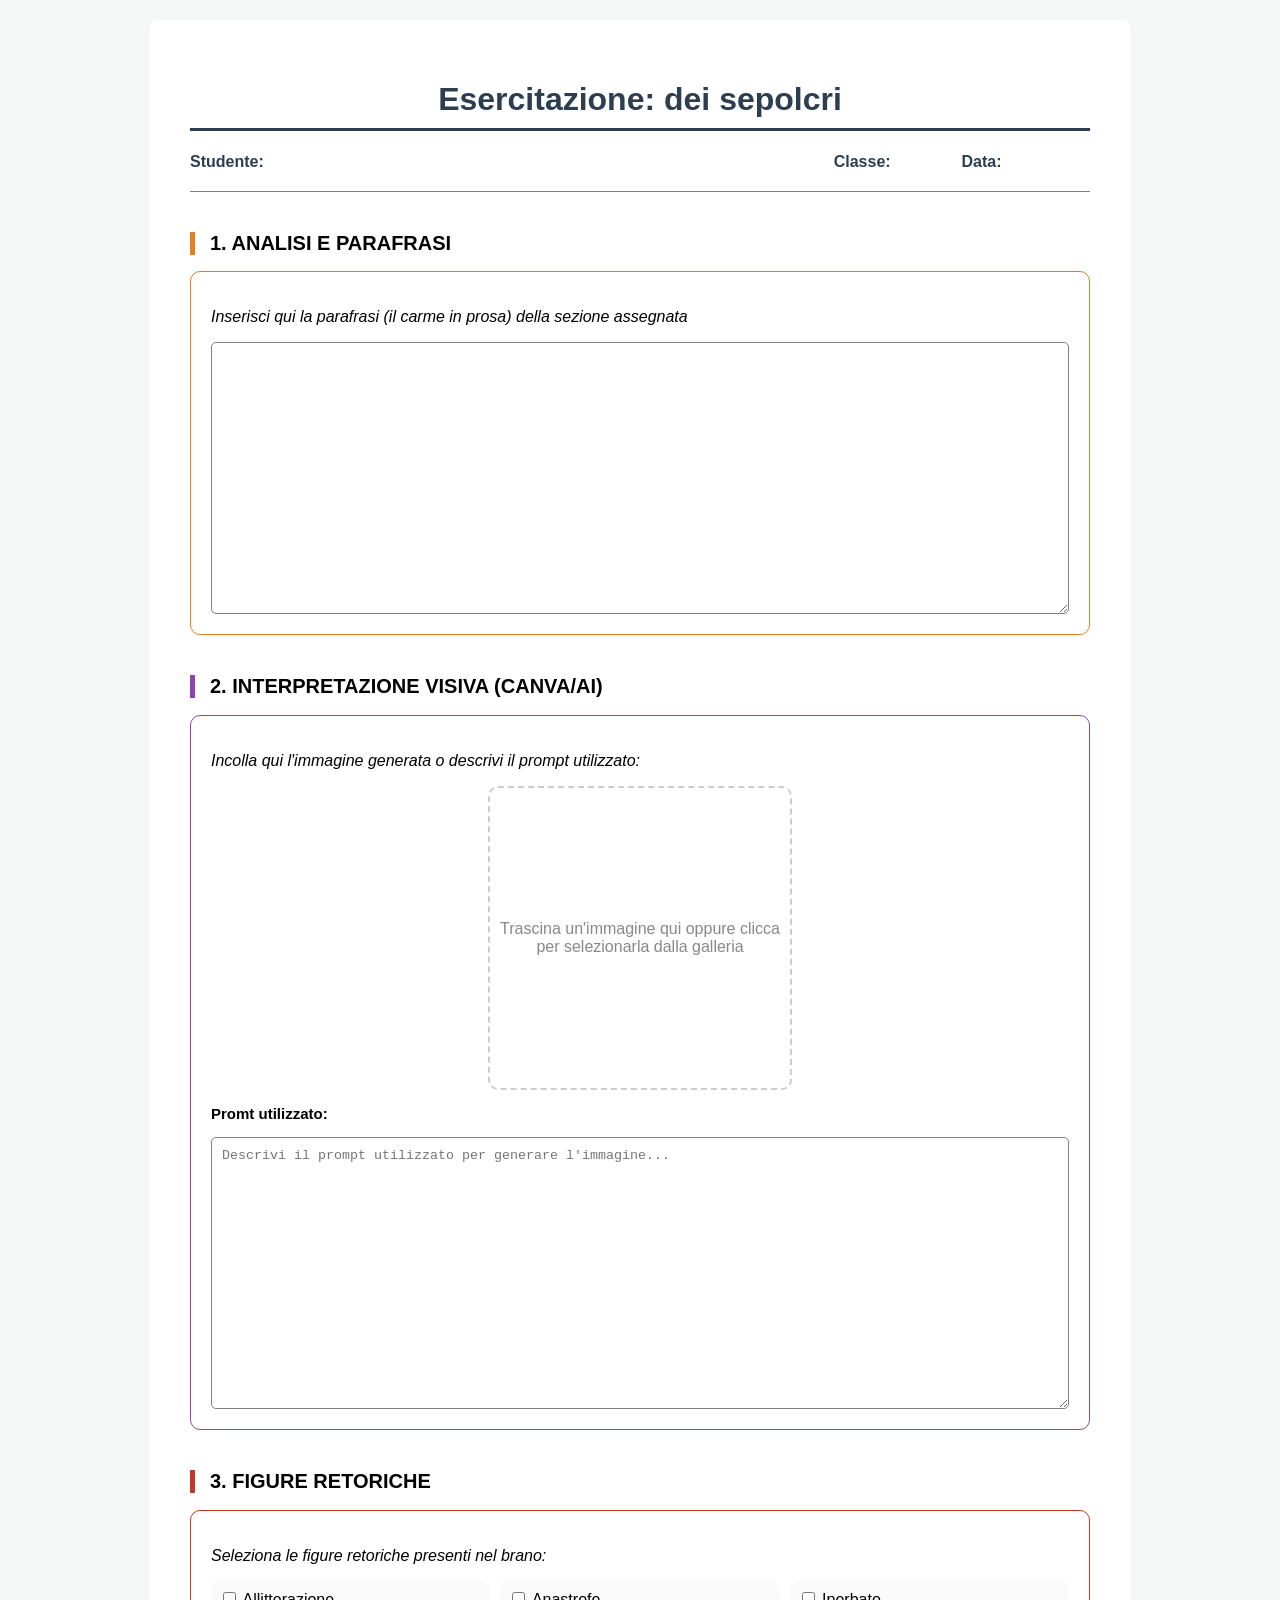
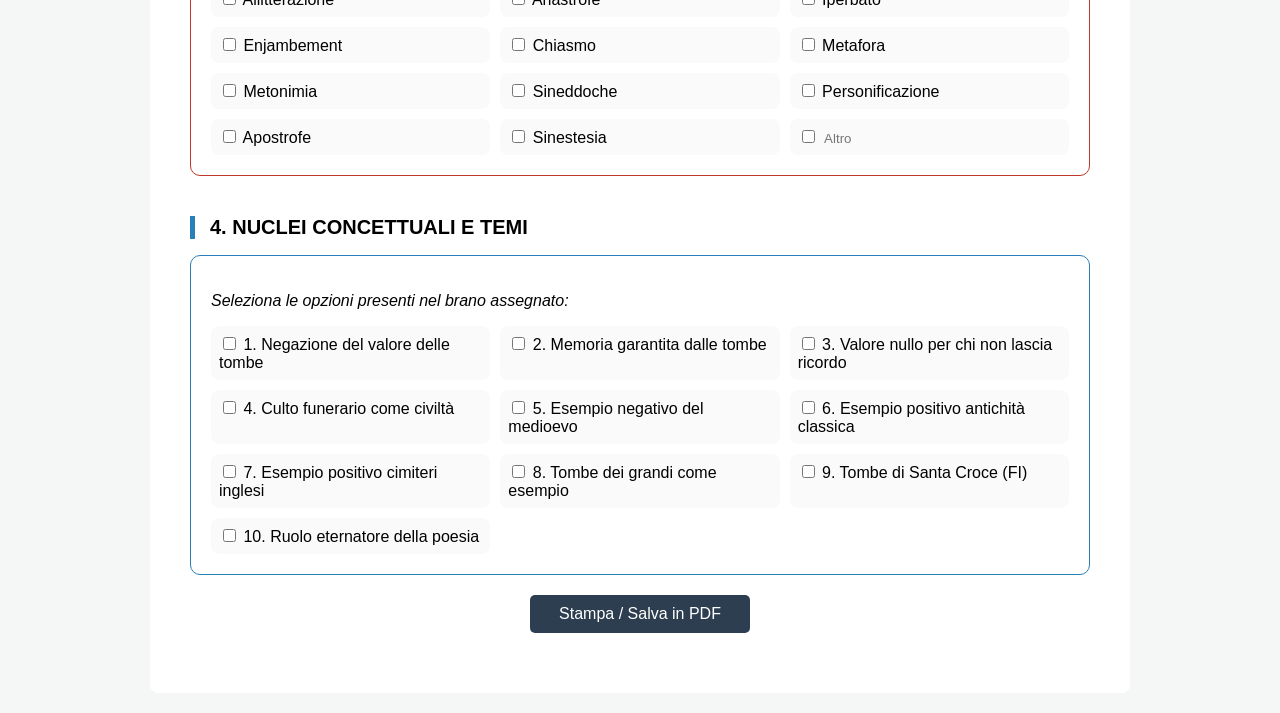
==== index.html @ d1968c05 "commit" ====
<!DOCTYPE html>
<html lang="en">
<head>
    <meta charset="UTF-8">
    <meta name="viewport" content="width=device-width, initial-scale=1.0">
    <link rel="stylesheet" href="style.css">
    <title>Document</title>
</head>
<body>
    
    <div class="container">
        <h1>Esercitazione: dei sepolcri</h1>

        <div class="block">
            <div class="student-info">
                <div><strong>Studente: </strong><input type="text" style="width: 200px;"></div>
                <div><strong>Classe: </strong><input type="text" style="width: 50px; padding-right: 10px;"> <strong>Data: </strong><input type="text" style="width: 80px;"></div>
            </div>
        </div>

        <div class="block">
            <h2 style="border-color: #e67e22;">1. ANALISI E PARAFRASI</h2>
            <div class="section" style="border-color: #e67e22;">
                <p><em>Inserisci qui la parafrasi (il carme in prosa) della sezione assegnata</em></p>
                <textarea></textarea>
            </div>
        </div>

        <div class="block">
            <h2 style="border-color: #8e44ad;">2. INTERPRETAZIONE VISIVA (CANVA/AI)</h2>
            <div class="section" style="border-color: #8e44ad;">
                <p><em>Incolla qui l'immagine generata o descrivi il prompt utilizzato:</em></p>
                <div id="drop-area">
                    Trascina un'immagine qui oppure clicca per selezionarla dalla galleria
                </div>
                <input class="drag-btn" type="file" id="fileElem" accept="image/*">
                <h3>Promt utilizzato:</h3>
                <textarea placeholder="Descrivi il prompt utilizzato per generare l'immagine..."></textarea>
            </div>
        </div>
            

        <div class="block">
            <h2 style="border-color: #c0392b;">3. FIGURE RETORICHE</h2>
            <div class="section" style="border-color: #c0392b;">
                <p><em>Seleziona le figure retoriche presenti nel brano:</em></p>
                <div class="grid">
                    <label class="grid-item"><input type="checkbox"> Allitterazione</label>
                    <label class="grid-item"><input type="checkbox"> Anastrofe</label>
                    <label class="grid-item"><input type="checkbox"> Iperbato</label>
                    <label class="grid-item"><input type="checkbox"> Enjambement</label>
                    <label class="grid-item"><input type="checkbox"> Chiasmo</label>
                    <label class="grid-item"><input type="checkbox"> Metafora</label>
                    <label class="grid-item"><input type="checkbox"> Metonimia</label>
                    <label class="grid-item"><input type="checkbox"> Sineddoche</label>
                    <label class="grid-item"><input type="checkbox"> Personificazione</label>
                    <label class="grid-item"><input type="checkbox"> Apostrofe</label>
                    <label class="grid-item"><input type="checkbox"> Sinestesia</label>
                    <label class="grid-item">
                        <input type="checkbox">
                        <input class="altro" type="text" placeholder="Altro">
                    </label>
                </div>
            </div>
        </div>


        <div class="block">
            <h2 style="border-color: #2980b9;">4. NUCLEI CONCETTUALI E TEMI</h2>
            <div class="section" style="border-color: #2980b9;">
                <p><em>Seleziona le opzioni presenti nel brano assegnato:</em></p>
                <div class="grid">
                    <label class="grid-item"><input type="checkbox"> 1. Negazione del valore delle tombe</label>
                    <label class="grid-item"><input type="checkbox"> 2. Memoria garantita dalle tombe</label>
                    <label class="grid-item"><input type="checkbox"> 3. Valore nullo per chi non lascia ricordo</label>
                    <label class="grid-item"><input type="checkbox"> 4. Culto funerario come civiltà</label>
                    <label class="grid-item"><input type="checkbox"> 5. Esempio negativo del medioevo</label>
                    <label class="grid-item"><input type="checkbox"> 6. Esempio positivo antichità classica</label>
                    <label class="grid-item"><input type="checkbox"> 7. Esempio positivo cimiteri inglesi</label>
                    <label class="grid-item"><input type="checkbox"> 8. Tombe dei grandi come esempio</label>
                    <label class="grid-item"><input type="checkbox"> 9. Tombe di Santa Croce (FI)</label>
                    <label class="grid-item"><input type="checkbox"> 10. Ruolo eternatore della poesia</label>
                </div>
            </div>
        </div>
            
            <script src="script.js"></script>
          
        <div class="btn-print" onclick="window.print()">
            Stampa / Salva in PDF
        </div>

    </div>
        

</body>
</html>
---- style.css ----
:root {
    --primary: #2c3e50;
    --accent-prosa: #e67e22;
    --accent-visual: #8e44ad;
    --accent-rhetoric: #c0392b;
    --accent-themes: #2980b9;
    --bg: #f4f7f6;
    --white: #ffffff;
}

body {
    font-family: Arial, sans-serif;
    background: var(--bg);
    margin: 0;
    padding: 20px;
}

.container {
    max-width: 900px;
    margin: auto;
    background: white;
    padding: 40px;
    border-radius: 8px;
}

h1 {
    text-align: center;
    color: var(--primary);
    color: #2c3e50;
    border-bottom: 3px solid #2c3e50;
    padding-bottom: 10px;
}

.btn-print {
    display: block;
    width: 200px;
    margin: 20px auto;
    padding: 10px;
    background: var(--primary);
    color: white;
    text-align: center;
    border-radius: 5px;
    cursor: pointer;
}

.student-info {
    display: flex;
    justify-content: space-between;
    margin: 20px 0;
    border-bottom: 1px solid gray;
    padding-bottom: 20px;
}

strong {
    color: #2c3e50;
}

input {
    border: none;
    /* font-size: 15px; */
}

h2 {
    border-left: 5px solid;
    padding-left: 15px;
    font-size: 20px;
    margin-top: 40px;
}

.section {
    margin-top: 10px;
    padding: 20px;
    /* padding: 20px 20px 20px 20px; */
    display: grid;
    border: 1px solid;
    border-radius: 10px;
}

textarea {
    border-radius: 5px;
    border: 1px solid gray;
    min-height: 250px;
    /* font-family: Arial, sans-serif; */
    padding: 10px 10px 10px 10px;
}

#drop-area {
    width: 300px;
    height: 300px;
    border: 2px dashed #ccc;
    border-radius: 10px;
    display: flex;
    align-items: center;
    justify-content: center;
    text-align: center;
    margin: 0 auto;
    color: #888;
    cursor: pointer;
    overflow: hidden;
}

#drop-area:hover {
    border-color: blue;
    color: blue;
}

#drop-area img {
    width: 100%;
    height: 100%;
    object-fit: cover;
}

.drag-btn {
    display: none;
}

h3 {
    font-size: 15px;
}

.grid {
    display: grid;
    grid-template-columns: repeat(3, 1fr);
    gap: 10px;
}

.grid-item {
    background-color: #fafafa;
    padding: 8px;
    border-radius: 8px;
}

.altro {
    font-family: Arial, Helvetica, sans-serif;
    background-color: transparent;
}

.quinta-prosa {
    padding: 20px 20px 20px 20px;
    display: grid;
    border: 1px solid;
    border-radius: 10px;
    border-color: #2980b9;
}


.grid {
    display: grid;
    grid-template-columns: repeat(3, 1fr);
    gap: 10px;
}

@media (max-width: 800px) {
    .grid {
        grid-template-columns: repeat(2, 1fr);
    }
}

@media (max-width: 500px) {
    .grid {
        grid-template-columns: 1fr;
    }
}

@media print {
    /* h2 {
        page-break-after: avoid;
        break-after: avoid;
    }

    h2:first-child {
        margin-top: 20px;
    } */

    .section {
        page-break-inside: avoid;
        break-inside: avoid;
    }

    /* opzionale ma molto utile */
    h2 + .section {
        page-break-before: avoid;
        break-before: avoid;
    }

    .block {
        break-inside: avoid;
        page-break-inside: avoid;
    }

    .btn-print {
        display: none;
    }

    .container {
        padding: 20px;
    }

    .body {
        margin: 0;
    }

}

@page {
    margin: 0;
}

 /* h2 {
        break-after: avoid;
    }

    h2:first-child {
        margin-top: 20px;
    } */
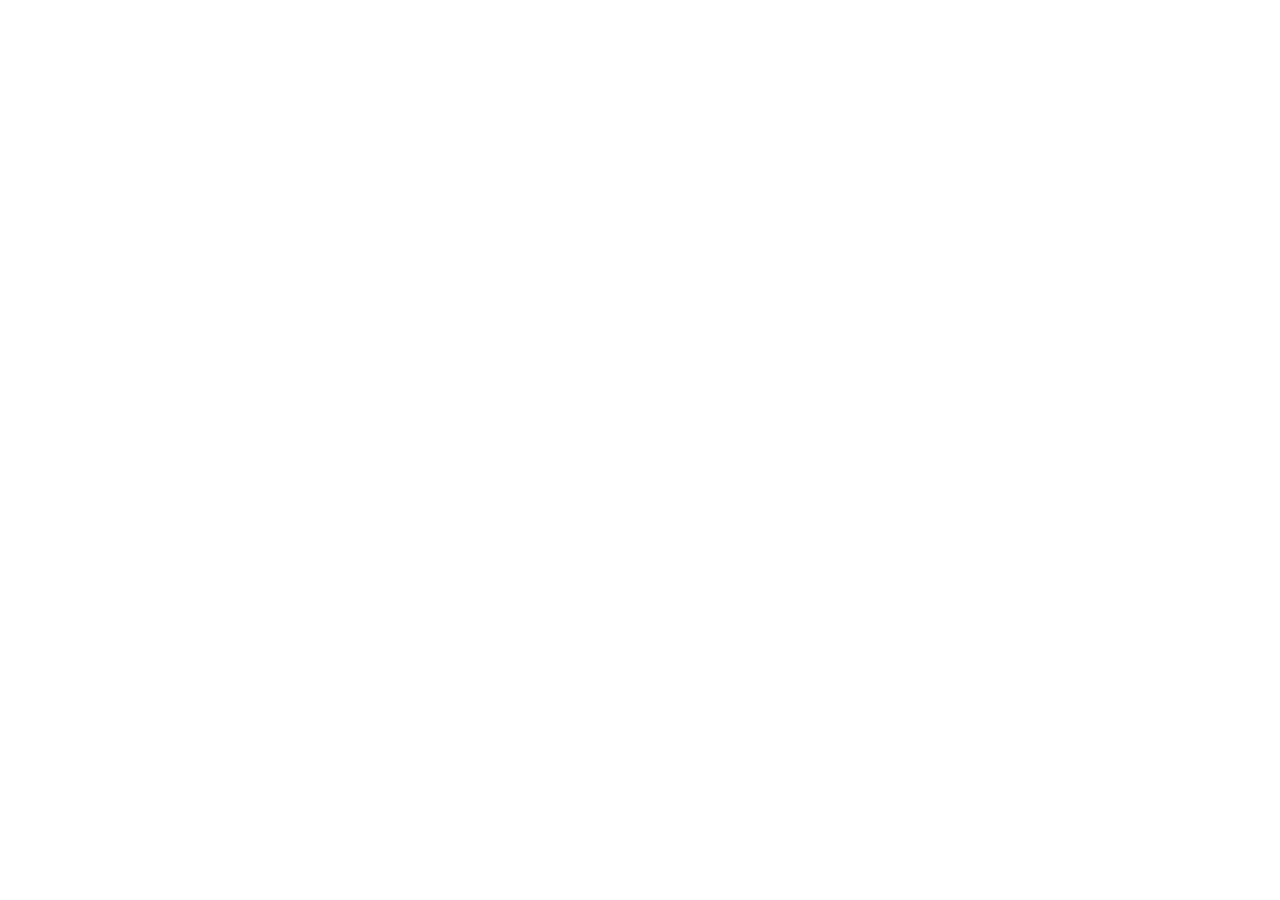
==== commit b10b827c: "commit" ====
--- a/index.html
+++ b/index.html
@@ -1,4 +1,4 @@
-<!DOCTYPE html>
+<!-- <!DOCTYPE html>
 <html lang="en">
 <head>
     <meta charset="UTF-8">
@@ -94,4 +94,4 @@
         
 
 </body>
-</html>+</html> -->
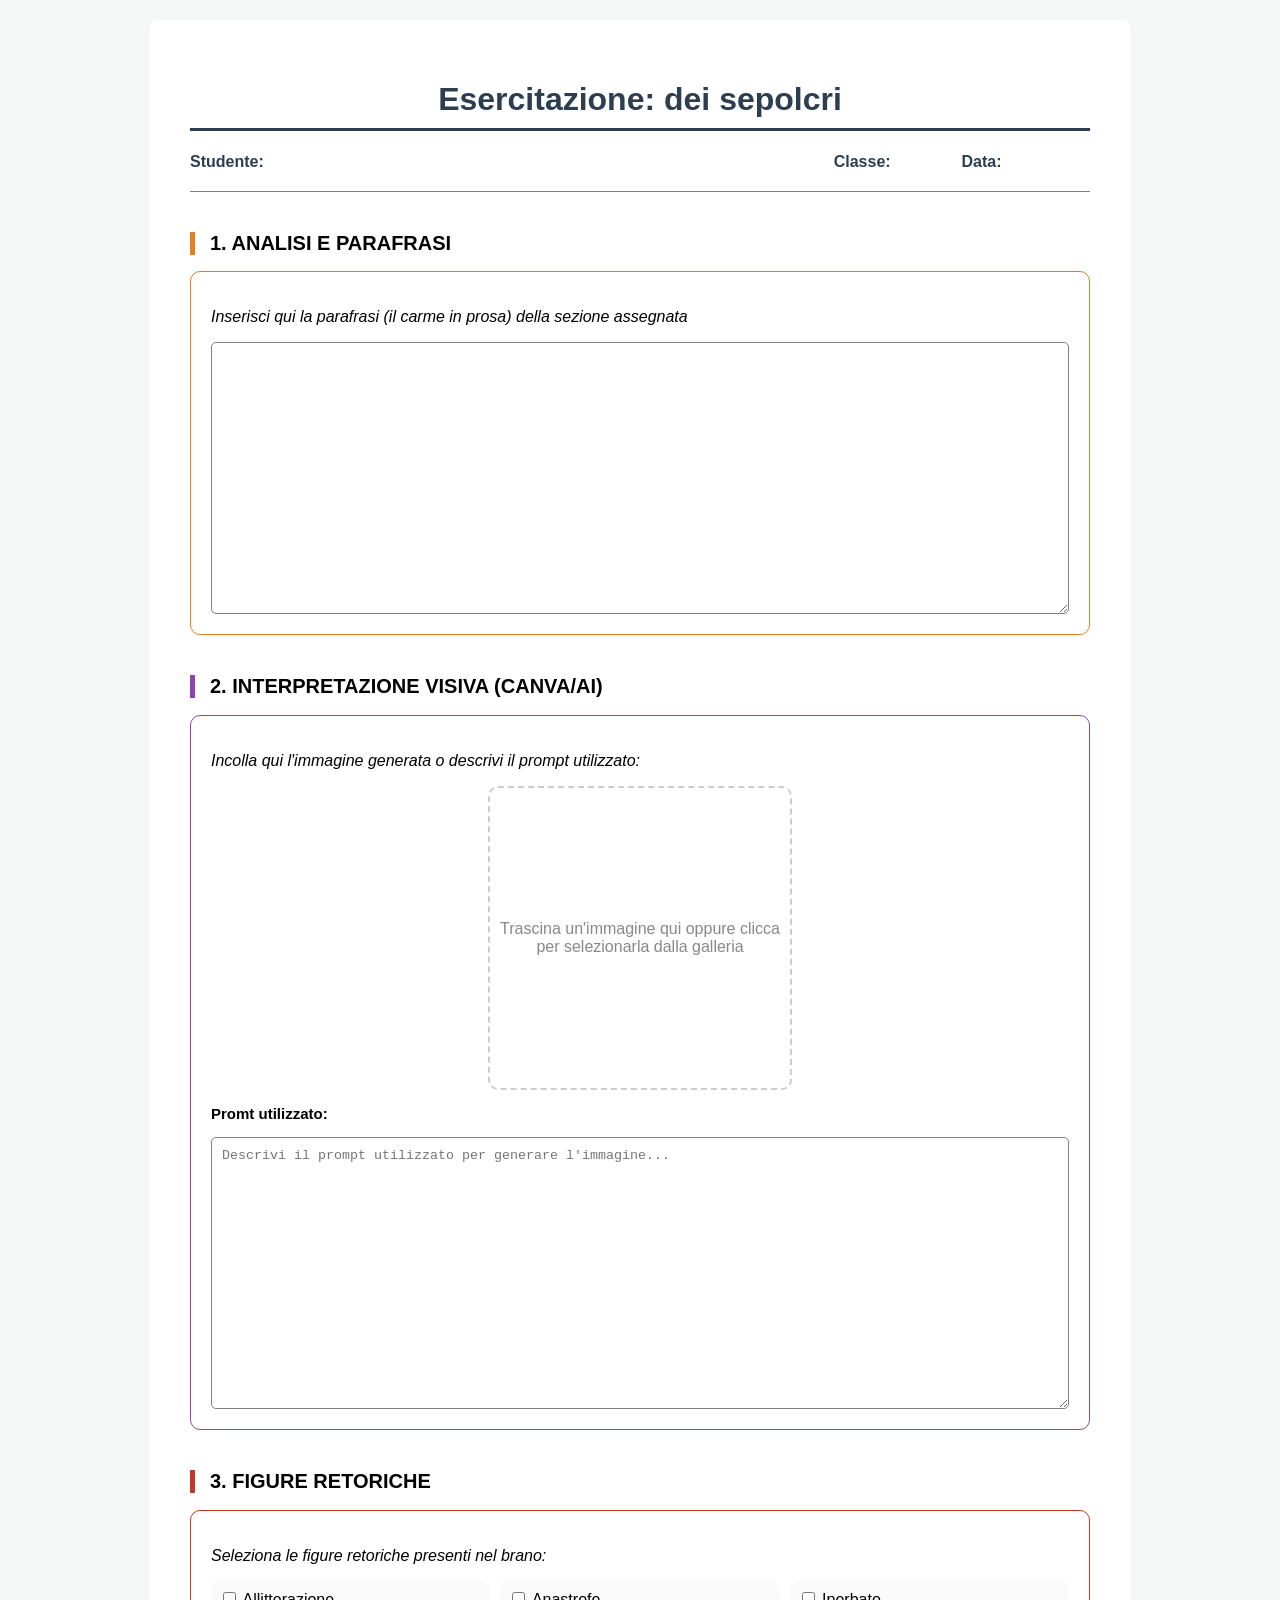
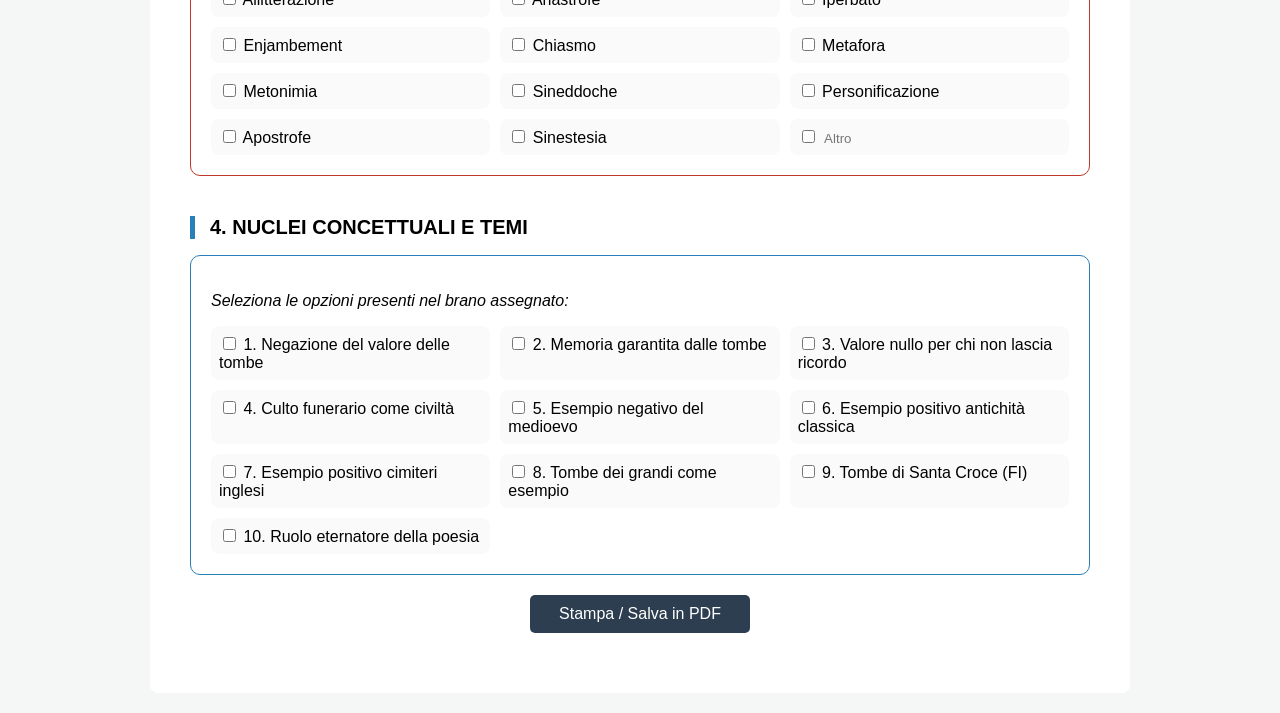
==== commit aa927b63: "commit" ====
--- a/index.html
+++ b/index.html
@@ -1,4 +1,4 @@
-<!-- <!DOCTYPE html>
+<!DOCTYPE html>
 <html lang="en">
 <head>
     <meta charset="UTF-8">
@@ -94,4 +94,4 @@
         
 
 </body>
-</html> -->+</html>
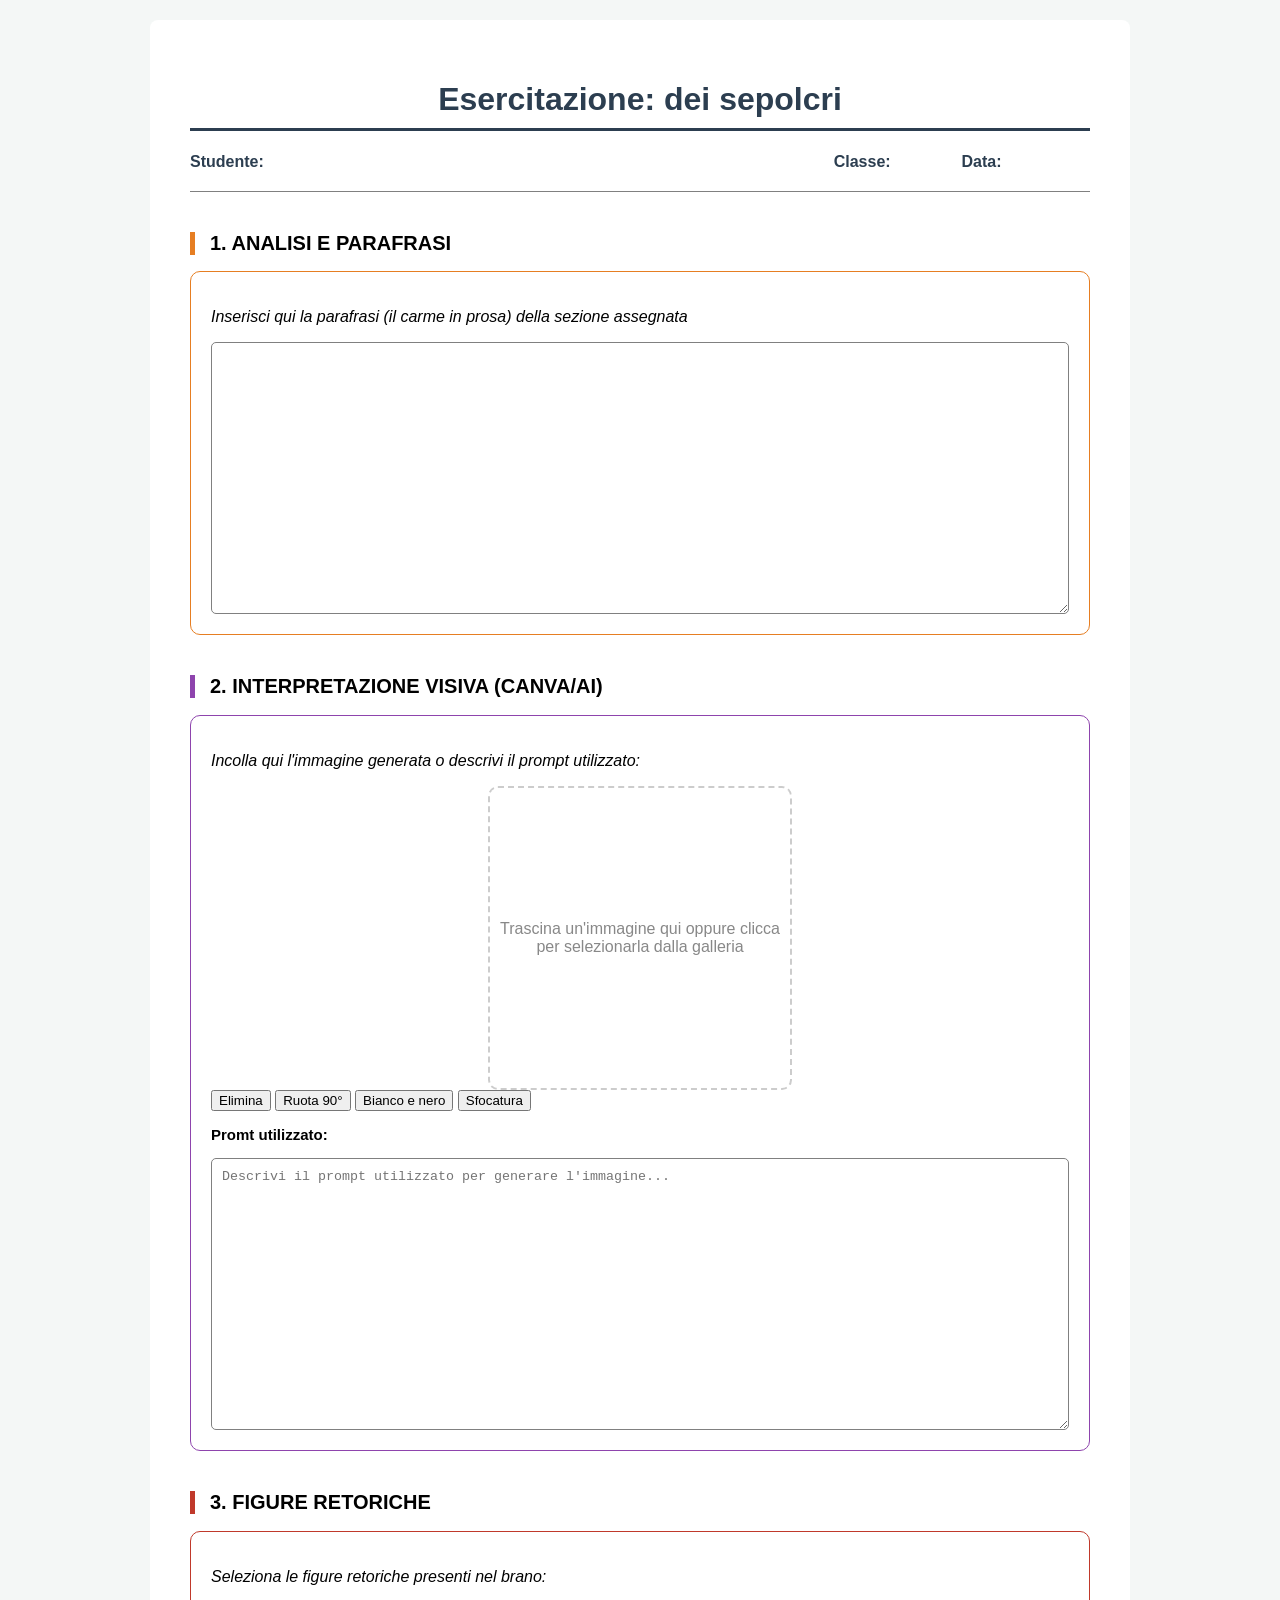
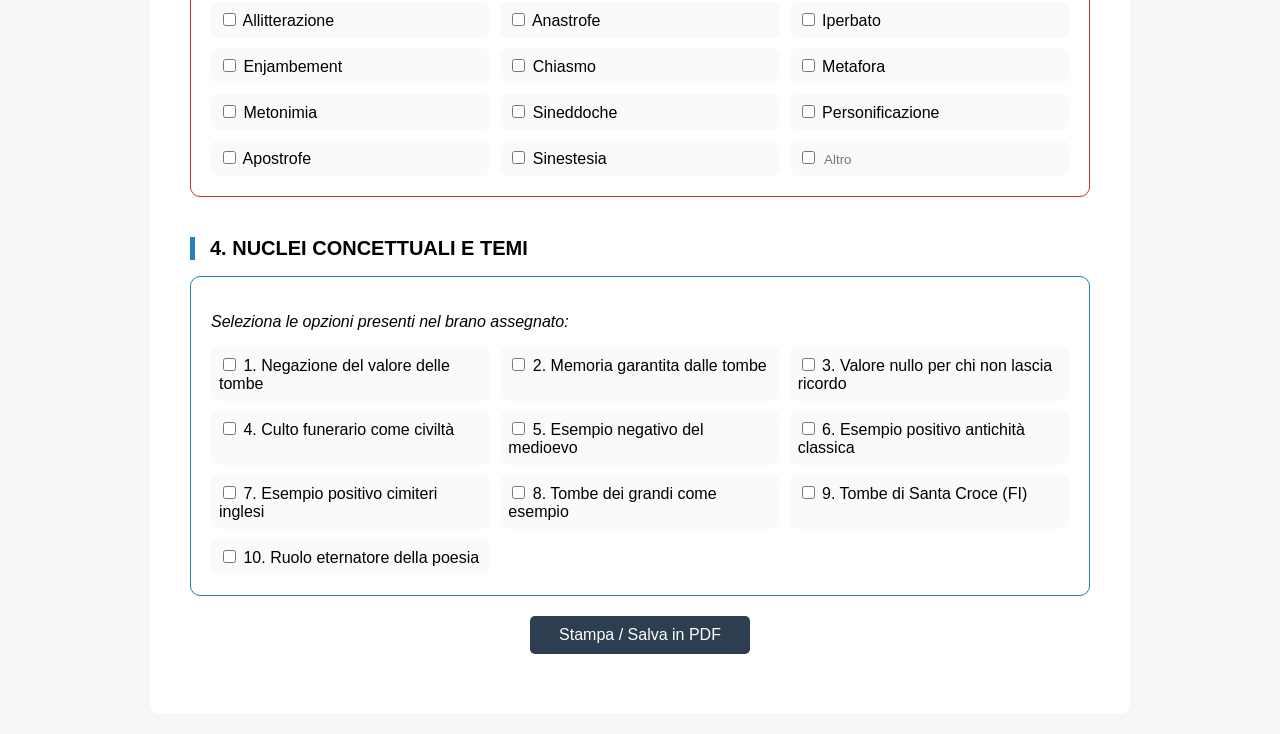
==== commit 27e31bdf: "commit" ====
--- a/index.html
+++ b/index.html
@@ -4,7 +4,7 @@
     <meta charset="UTF-8">
     <meta name="viewport" content="width=device-width, initial-scale=1.0">
     <link rel="stylesheet" href="style.css">
-    <title>Document</title>
+    <title>Dei Sepolcri</title>
 </head>
 <body>
     
@@ -32,6 +32,12 @@
                 <p><em>Incolla qui l'immagine generata o descrivi il prompt utilizzato:</em></p>
                 <div id="drop-area">
                     Trascina un'immagine qui oppure clicca per selezionarla dalla galleria
+                </div>
+                <div class="img-btns">
+                    <button id="deleteBtn">Elimina</button>
+                    <button id="rotateBtn">Ruota 90°</button>
+                    <button id="grayscaleeBtn">Bianco e nero</button>
+                    <button id="blurBtn">Sfocatura</button>
                 </div>
                 <input class="drag-btn" type="file" id="fileElem" accept="image/*">
                 <h3>Promt utilizzato:</h3>
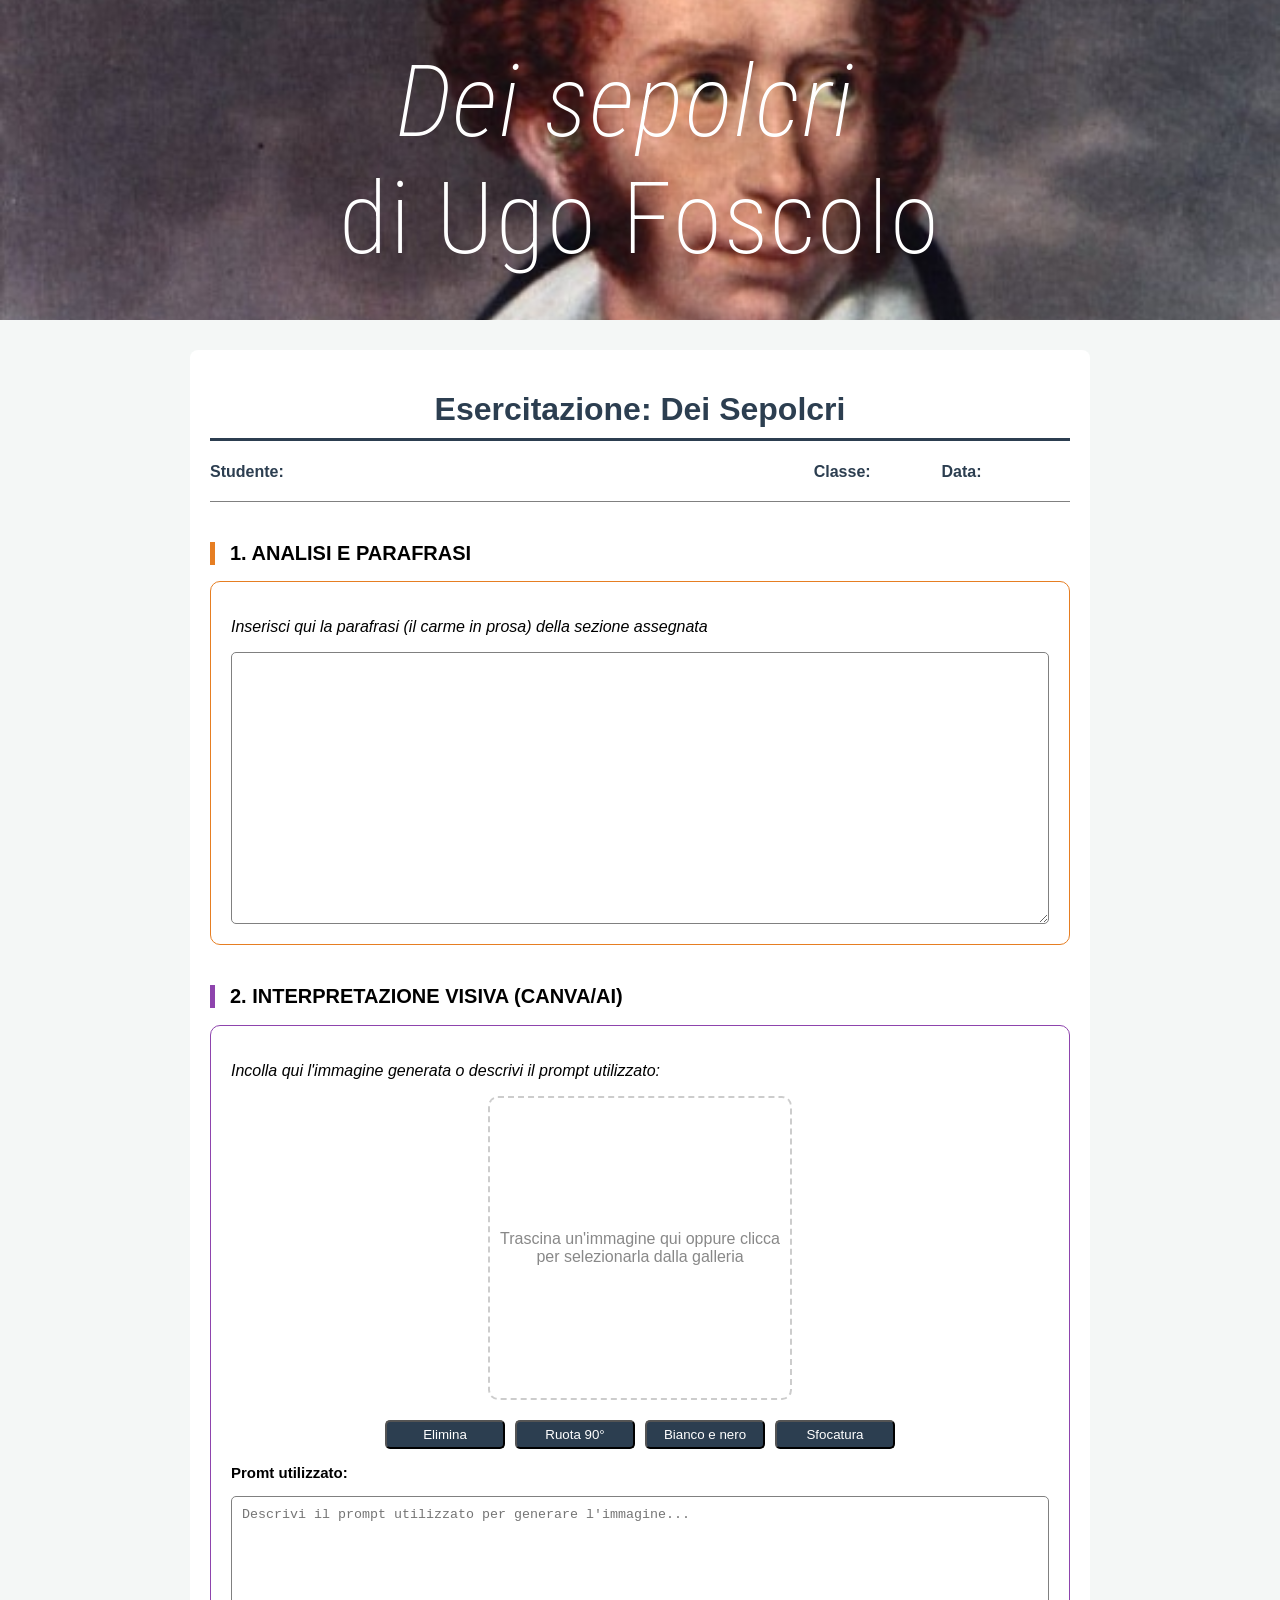
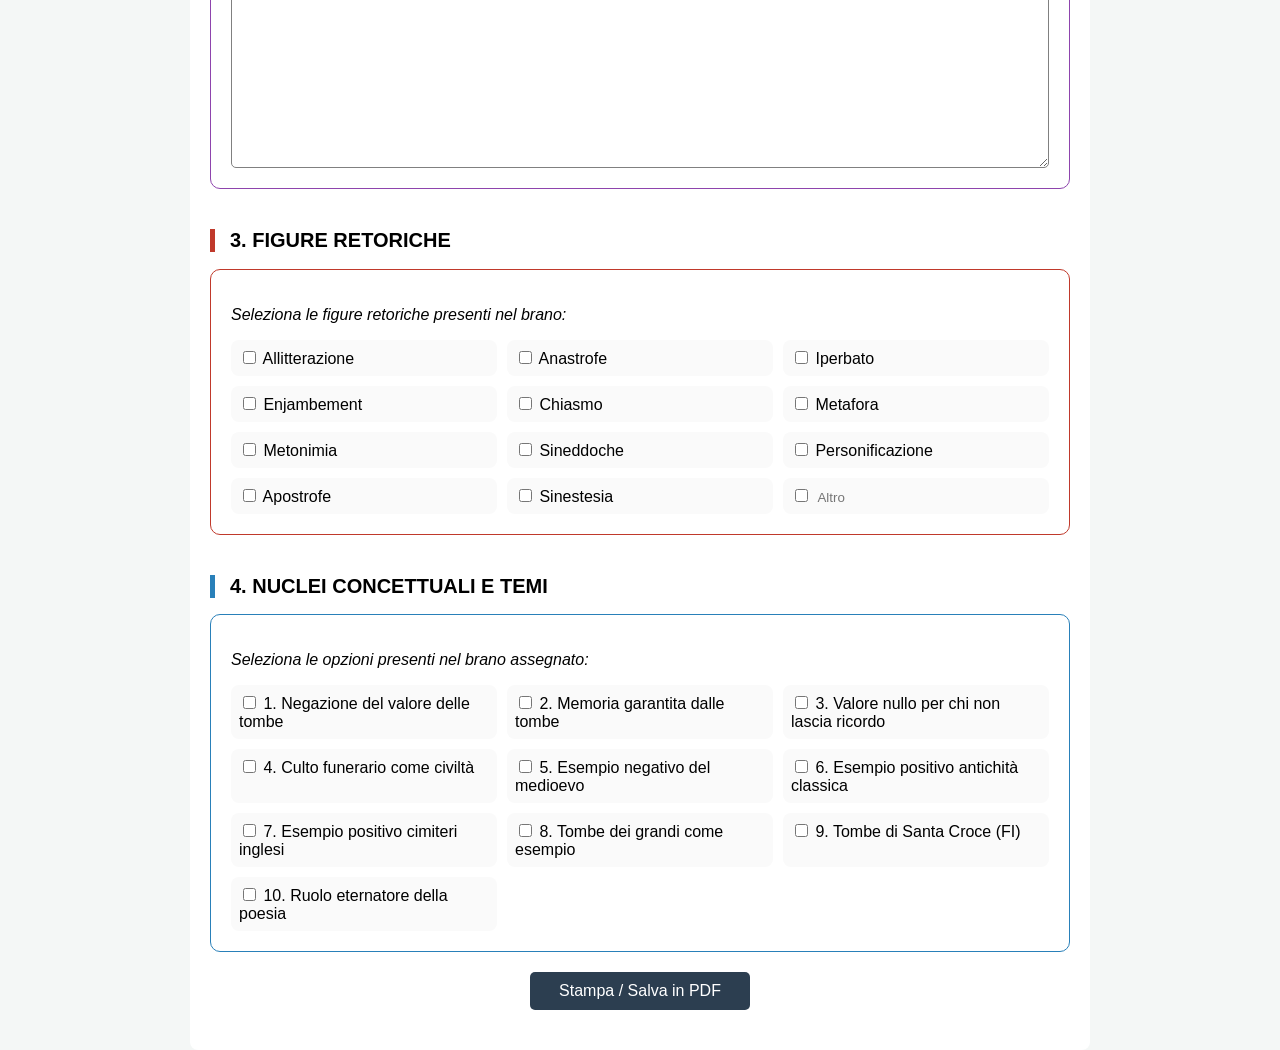
==== commit 006db389: "commit" ====
--- a/index.html
+++ b/index.html
@@ -4,12 +4,17 @@
     <meta charset="UTF-8">
     <meta name="viewport" content="width=device-width, initial-scale=1.0">
     <link rel="stylesheet" href="style.css">
-    <title>Dei Sepolcri</title>
+    <link href="https://fonts.googleapis.com/css2?family=Roboto+Condensed:wght@200;300&display=swap" rel="stylesheet">    <title>Dei Sepolcri</title>
 </head>
 <body>
     
+    <div class="foscolo">
+       <span style="font-style: italic; font-variant: normal; padding-right: 30px;">Dei sepolcri</span>
+       <span style="font-variant: normal;">di Ugo Foscolo</span>
+    </div>
+
     <div class="container">
-        <h1>Esercitazione: dei sepolcri</h1>
+        <h1>Esercitazione: Dei Sepolcri</h1>
 
         <div class="block">
             <div class="student-info">
--- a/style.css
+++ b/style.css
@@ -8,19 +8,50 @@
     --white: #ffffff;
 }
 
+html {
+    margin: 0;
+    padding: 0;
+}
+
 body {
     font-family: Arial, sans-serif;
     background: var(--bg);
     margin: 0;
-    padding: 20px;
+    padding: 0;
+}
+
+.foscolo {
+    width: 100%;
+    height: 320px; 
+    background-image: url("foscolo.jpeg");
+    background-size: cover;       
+    background-position: center;  
+    background-repeat: no-repeat;
+
+    display: flex;
+    flex-direction: column;
+    justify-content: center;
+    align-items: center;
+}
+
+
+span {
+    color: white;
+    font-size: 100px;
+    font-weight: 200;
+    text-align: center;
+    font-family: "Roboto Condensed", sans-serif;
+    letter-spacing: 2px;
 }
 
 .container {
     max-width: 900px;
-    margin: auto;
+    width: 100%;
+    margin: 30px auto 0 auto;
     background: white;
-    padding: 40px;
+    padding: 20px;
     border-radius: 8px;
+    box-sizing: border-box;
 }
 
 h1 {
@@ -43,6 +74,26 @@
     cursor: pointer;
 }
 
+.img-btns {
+    display: flex;
+    margin: 20px 0 0 0;
+    justify-content: center;
+    gap: 10px;
+}
+
+#deleteBtn,
+#rotateBtn,
+#grayscaleeBtn,
+#blurBtn {
+    width: 120px;
+    padding: 5px;
+    background: var(--primary);    
+    color: white;
+    text-align: center;
+    border-radius: 5px;
+    cursor: pointer;
+}
+
 .student-info {
     display: flex;
     justify-content: space-between;
@@ -57,7 +108,6 @@
 
 input {
     border: none;
-    /* font-size: 15px; */
 }
 
 h2 {
@@ -70,7 +120,6 @@
 .section {
     margin-top: 10px;
     padding: 20px;
-    /* padding: 20px 20px 20px 20px; */
     display: grid;
     border: 1px solid;
     border-radius: 10px;
@@ -80,13 +129,15 @@
     border-radius: 5px;
     border: 1px solid gray;
     min-height: 250px;
-    /* font-family: Arial, sans-serif; */
     padding: 10px 10px 10px 10px;
+    /* font-size: 20px; */
 }
 
 #drop-area {
-    width: 300px;
-    height: 300px;
+    width: 100%;
+    max-width: 300px;
+    aspect-ratio: 1 / 1;
+    height: auto;
     border: 2px dashed #ccc;
     border-radius: 10px;
     display: flex;
@@ -135,49 +186,48 @@
     background-color: transparent;
 }
 
-.quinta-prosa {
-    padding: 20px 20px 20px 20px;
-    display: grid;
-    border: 1px solid;
-    border-radius: 10px;
-    border-color: #2980b9;
-}
-
-
 .grid {
     display: grid;
     grid-template-columns: repeat(3, 1fr);
     gap: 10px;
 }
 
-@media (max-width: 800px) {
-    .grid {
-        grid-template-columns: repeat(2, 1fr);
-    }
-}
-
 @media (max-width: 500px) {
     .grid {
         grid-template-columns: 1fr;
     }
+
+    .student-info {
+        flex-direction: column;
+        gap: 10px;
+    }
+
+    .img-btns {
+        /* flex-direction: column;
+        gap: 10px;
+        justify-self: center; */
+        display: grid;
+        grid-template-columns: repeat(2, 1fr);
+        gap: 10px;
+    }
+
+    span {
+        color: white;
+        font-size: 40px;
+        /* font-weight: 200; */
+        text-align: center;
+        font-family: "Roboto Condensed", sans-serif;
+        letter-spacing: 2px;
+        font-weight: bold;
+    }
 }
 
 @media print {
-    /* h2 {
-        page-break-after: avoid;
-        break-after: avoid;
-    }
-
-    h2:first-child {
-        margin-top: 20px;
-    } */
-
     .section {
         page-break-inside: avoid;
         break-inside: avoid;
     }
 
-    /* opzionale ma molto utile */
     h2 + .section {
         page-break-before: avoid;
         break-before: avoid;
@@ -200,16 +250,16 @@
         margin: 0;
     }
 
+    #deleteBtn,
+    #rotateBtn,
+    #grayscaleeBtn,
+    #blurBtn,
+    .foscolo {
+        display: none;
+    }
+
 }
 
 @page {
     margin: 0;
-}
-
- /* h2 {
-        break-after: avoid;
-    }
-
-    h2:first-child {
-        margin-top: 20px;
-    } */+}
